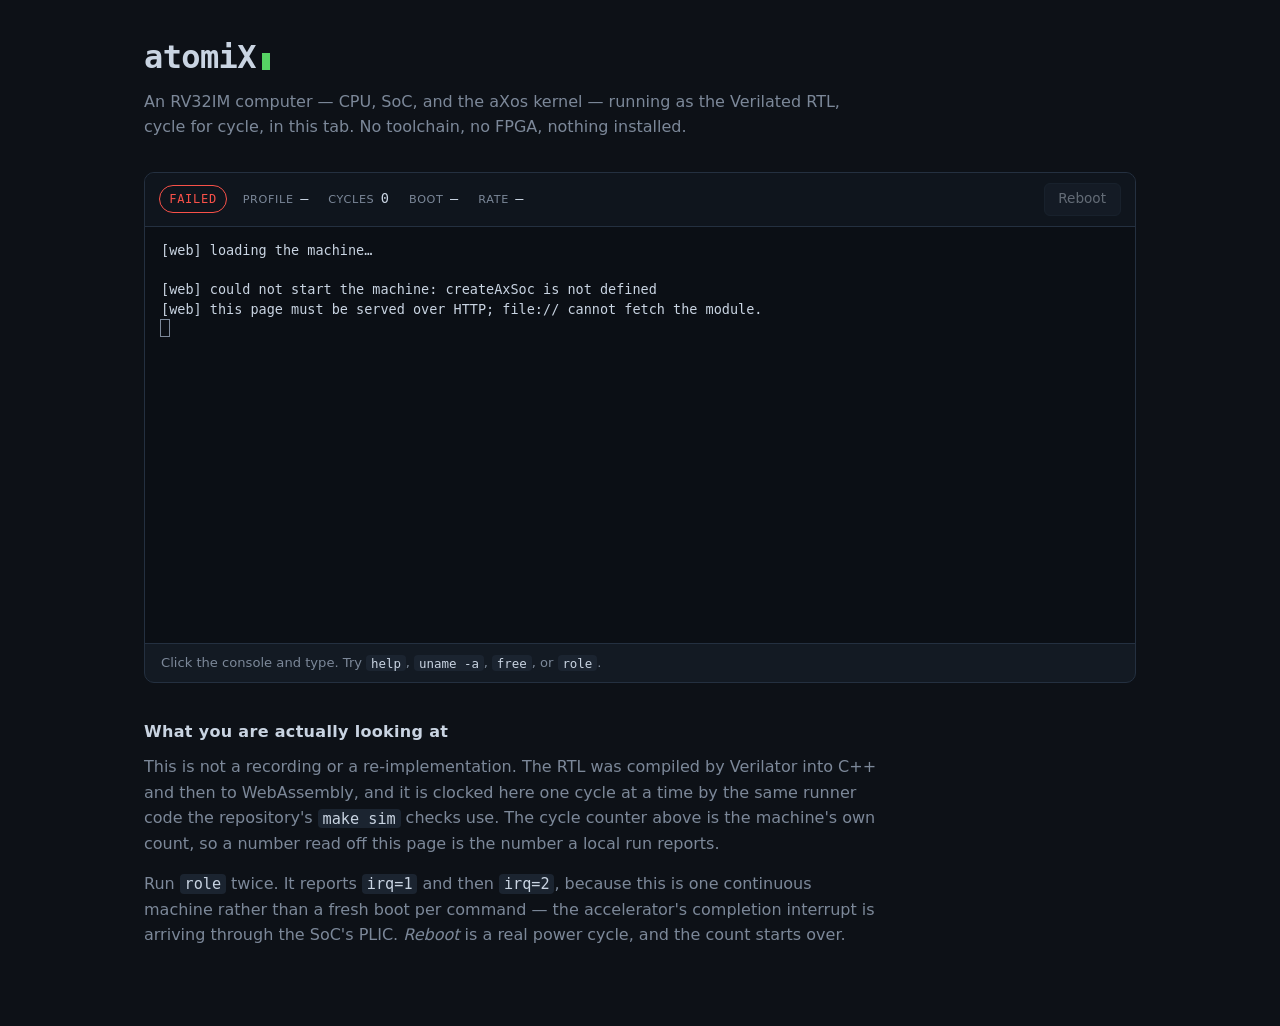
==== sim/web/public/index.html @ 8b8e78f3 "feat(web): add HTML and CSS for atomiX web interface - Introduced index.html for the web interface, " ====
<!doctype html>
<html lang="en">
<head>
<meta charset="utf-8">
<meta name="viewport" content="width=device-width, initial-scale=1">
<title>atomiX — boot the machine</title>
<link rel="stylesheet" href="style.css">
</head>
<body>
<main class="shell">
  <header class="masthead">
    <h1>atomiX</h1>
    <p>
      An RV32IM computer — CPU, SoC, and the aXos kernel — running as the
      Verilated RTL, cycle for cycle, in this tab. No toolchain, no FPGA,
      nothing installed.
    </p>
  </header>

  <section class="machine" aria-label="Machine console">
    <div class="machine-bar">
      <span class="badge" id="state" data-state="loading">loading</span>
      <dl class="readout">
        <div><dt>profile</dt><dd id="profile">—</dd></div>
        <div><dt>cycles</dt><dd id="cycles">0</dd></div>
        <div><dt>boot</dt><dd id="boot-time">—</dd></div>
        <div><dt>rate</dt><dd id="rate">—</dd></div>
      </dl>
      <button type="button" id="reboot" disabled>Reboot</button>
    </div>

    <div class="console" id="console" tabindex="0" role="textbox"
         aria-multiline="true" aria-label="aXos console">
      <pre id="screen"></pre>
    </div>

    <p class="hint" id="hint">
      Click the console and type. Try <code>help</code>, <code>uname -a</code>,
      <code>free</code>, or <code>role</code>.
    </p>
  </section>

  <section class="notes">
    <h2>What you are actually looking at</h2>
    <p>
      This is not a recording or a re-implementation. The RTL was compiled by
      Verilator into C++ and then to WebAssembly, and it is clocked here one
      cycle at a time by the same runner code the repository's
      <code>make sim</code> checks use. The cycle counter above is the machine's
      own count, so a number read off this page is the number a local run
      reports.
    </p>
    <p>
      Run <code>role</code> twice. It reports <code>irq=1</code> and then
      <code>irq=2</code>, because this is one continuous machine rather than a
      fresh boot per command — the accelerator's completion interrupt is
      arriving through the SoC's PLIC. <em>Reboot</em> is a real power cycle,
      and the count starts over.
    </p>
    <p class="provenance" id="provenance"></p>
  </section>
</main>
<script src="axsoc.js"></script>
<script src="app.js"></script>
</body>
</html>
---- sim/web/public/style.css ----
:root {
  --bg: #0d1117;
  --panel: #131a23;
  --edge: #243040;
  --ink: #c9d4e2;
  --dim: #7c8899;
  --accent: #56d364;
  --accent-dim: #2ea043;
  --warn: #d29922;
  --mono: ui-monospace, "SF Mono", "JetBrains Mono", "DejaVu Sans Mono", monospace;
}

* { box-sizing: border-box; }

body {
  margin: 0;
  padding: 2rem 1.25rem 4rem;
  background: var(--bg);
  color: var(--ink);
  font: 16px/1.6 system-ui, -apple-system, "Segoe UI", sans-serif;
}

.shell { max-width: 62rem; margin: 0 auto; }

.masthead h1 {
  font-family: var(--mono);
  font-size: 2rem;
  letter-spacing: -0.02em;
  margin: 0 0 0.35rem;
}
.masthead h1::after {
  content: "";
  display: inline-block;
  width: 0.5rem; height: 1.1rem;
  margin-left: 0.4rem;
  vertical-align: -0.15rem;
  background: var(--accent);
}
.masthead p { margin: 0 0 2rem; color: var(--dim); max-width: 46rem; }

.machine {
  border: 1px solid var(--edge);
  border-radius: 10px;
  background: var(--panel);
  overflow: hidden;
}

.machine-bar {
  display: flex;
  align-items: center;
  gap: 1rem;
  flex-wrap: wrap;
  padding: 0.6rem 0.9rem;
  border-bottom: 1px solid var(--edge);
  background: #0f151d;
}

.badge {
  font-family: var(--mono);
  font-size: 0.75rem;
  text-transform: uppercase;
  letter-spacing: 0.06em;
  padding: 0.2rem 0.55rem;
  border-radius: 999px;
  border: 1px solid var(--edge);
  color: var(--dim);
  white-space: nowrap;
}
.badge[data-state="running"] { color: var(--accent); border-color: var(--accent-dim); }
/* Parked in WFI: the machine is up, just not executing. Distinct from both
   "running" and "halted", because it is neither. */
.badge[data-state="idle"] { color: #58a6ff; border-color: #1f6feb; }
.badge[data-state="halted"]  { color: var(--warn); border-color: var(--warn); }
.badge[data-state="failed"]  { color: #f85149; border-color: #f85149; }

.readout {
  display: flex;
  gap: 1.25rem;
  flex-wrap: wrap;
  margin: 0;
  flex: 1 1 auto;
}
.readout div { display: flex; gap: 0.4rem; align-items: baseline; }
.readout dt {
  font-size: 0.7rem;
  text-transform: uppercase;
  letter-spacing: 0.06em;
  color: var(--dim);
}
.readout dd {
  margin: 0;
  font-family: var(--mono);
  font-size: 0.85rem;
  font-variant-numeric: tabular-nums;
}

button {
  font: inherit;
  font-size: 0.85rem;
  padding: 0.3rem 0.85rem;
  border-radius: 6px;
  border: 1px solid var(--edge);
  background: #1b2430;
  color: var(--ink);
  cursor: pointer;
}
button:hover:not(:disabled) { border-color: var(--accent-dim); color: var(--accent); }
button:disabled { opacity: 0.45; cursor: default; }

.console {
  height: 26rem;
  overflow-y: auto;
  padding: 0.9rem 1rem;
  background: #0b0f15;
  cursor: text;
}
.console:focus { outline: 1px solid var(--accent-dim); outline-offset: -1px; }

#screen {
  margin: 0;
  font-family: var(--mono);
  font-size: 13.5px;
  line-height: 1.45;
  white-space: pre-wrap;
  word-break: break-word;
  color: var(--ink);
}

.cursor { background: var(--accent); color: #0b0f15; }
.console:not(:focus) .cursor { background: none; outline: 1px solid var(--dim); color: inherit; }

.hint {
  margin: 0;
  padding: 0.55rem 1rem;
  border-top: 1px solid var(--edge);
  font-size: 0.82rem;
  color: var(--dim);
}
.hint code, .notes code {
  font-family: var(--mono);
  font-size: 0.95em;
  color: var(--ink);
  background: #1b2430;
  padding: 0.05rem 0.3rem;
  border-radius: 4px;
}

.notes { margin-top: 2.25rem; max-width: 46rem; }
.notes h2 { font-size: 1rem; letter-spacing: 0.02em; margin: 0 0 0.6rem; }
.notes p { color: var(--dim); margin: 0 0 0.9rem; }
.provenance { font-family: var(--mono); font-size: 0.75rem; }

@media (prefers-reduced-motion: no-preference) {
  .console:focus .cursor { animation: blink 1.1s steps(1, end) infinite; }
  @keyframes blink { 50% { background: none; color: inherit; } }
}
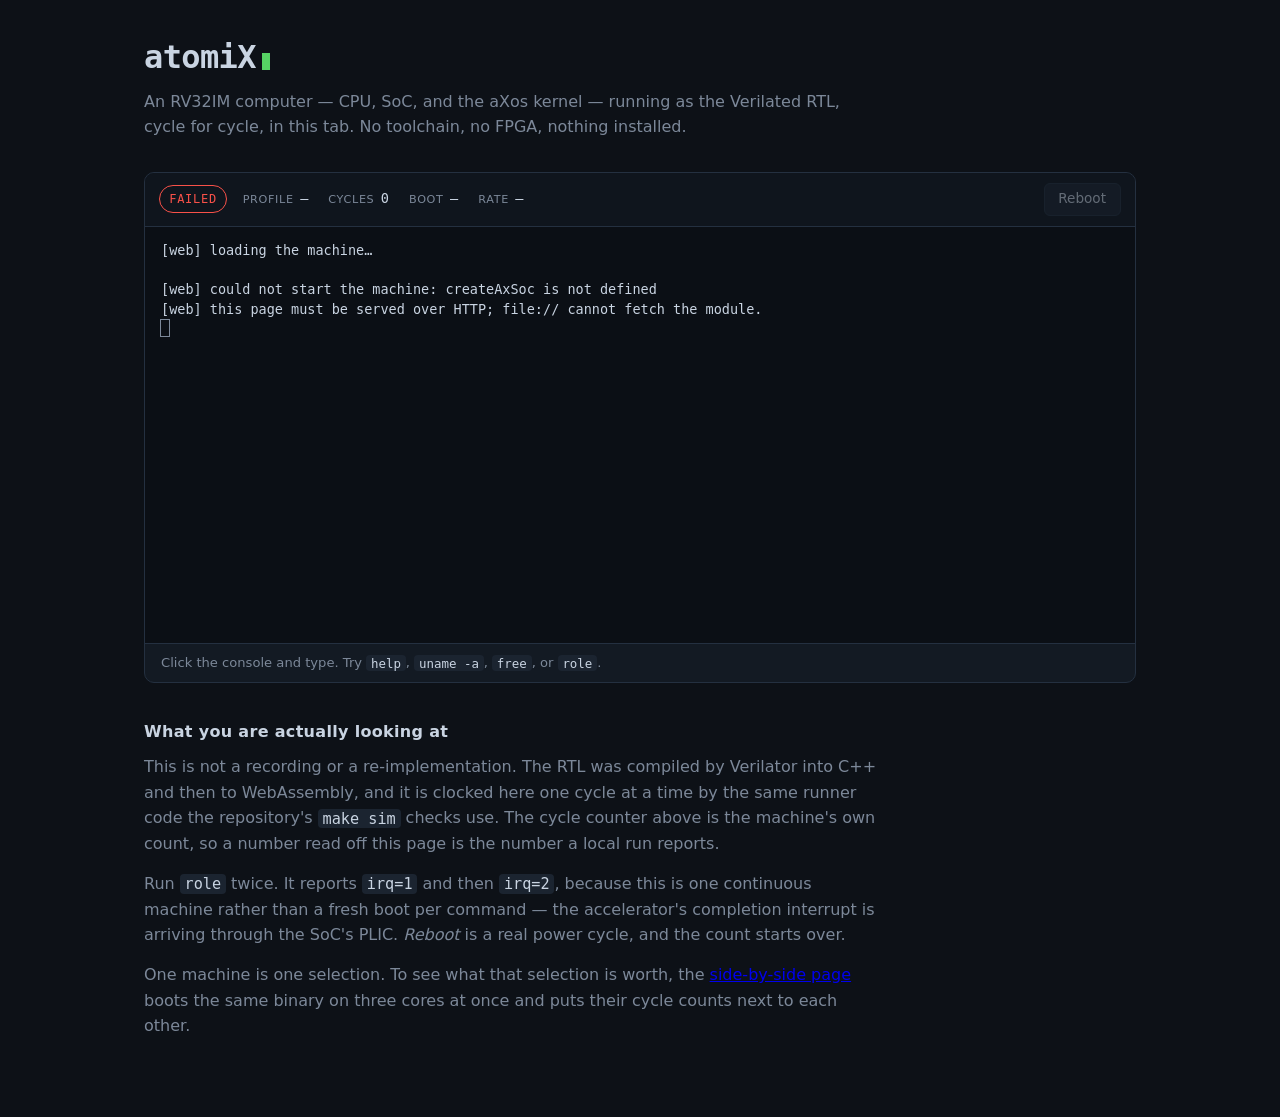
==== commit 08066fac: "Boot the same binary on three cores, side by side One machine in a tab shows that a selection boots." ====
--- a/sim/web/public/index.html
+++ b/sim/web/public/index.html
@@ -31,7 +31,7 @@
 
     <div class="console" id="console" tabindex="0" role="textbox"
          aria-multiline="true" aria-label="aXos console">
-      <pre id="screen"></pre>
+      <pre class="screen" id="screen"></pre>
     </div>
 
     <p class="hint" id="hint">
@@ -58,8 +58,14 @@
       and the count starts over.
     </p>
     <p class="provenance" id="provenance"></p>
+    <p>
+      One machine is one selection. To see what that selection is worth, the
+      <a href="compare.html">side-by-side page</a> boots the same binary on
+      three cores at once and puts their cycle counts next to each other.
+    </p>
   </section>
 </main>
+<script src="terminal.js"></script>
 <script src="axsoc.js"></script>
 <script src="app.js"></script>
 </body>
--- a/sim/web/public/style.css
+++ b/sim/web/public/style.css
@@ -116,7 +116,7 @@
 }
 .console:focus { outline: 1px solid var(--accent-dim); outline-offset: -1px; }
 
-#screen {
+.screen {
   margin: 0;
   font-family: var(--mono);
   font-size: 13.5px;
@@ -154,3 +154,114 @@
   .console:focus .cursor { animation: blink 1.1s steps(1, end) infinite; }
   @keyframes blink { 50% { background: none; color: inherit; } }
 }
+
+/* --- Machines side by side -------------------------------------------------
+   Three consoles at once need width the single-machine page does not, and a
+   console short enough that all three fit on one screen -- the whole point is
+   seeing them next to each other rather than scrolling between them. */
+.shell.wide { max-width: 84rem; }
+
+.race-bar {
+  display: flex;
+  align-items: center;
+  gap: 1rem;
+  flex-wrap: wrap;
+  margin-bottom: 1.25rem;
+}
+.race-note {
+  margin: 0;
+  flex: 1 1 24rem;
+  font-size: 0.82rem;
+  color: var(--dim);
+}
+.badge[data-state="done"] { color: var(--accent); border-color: var(--accent-dim); }
+
+.machines {
+  display: grid;
+  grid-template-columns: repeat(auto-fit, minmax(20rem, 1fr));
+  gap: 1rem;
+}
+/* The consoles are the thing being scanned across, so they are what has to
+   line up: identical height, at an identical offset, in every pane. The cores
+   do not have the same number of capabilities, so that list goes *below* the
+   console and is pushed to the bottom of the card, where a card-to-card
+   difference in its height costs the comparison nothing. */
+.machine-card { display: flex; flex-direction: column; }
+.machine-card .console { height: 14rem; cursor: default; flex: 0 0 auto; }
+.machine-card .screen { font-size: 12.5px; }
+.machine-card .capabilities { margin-top: auto; padding-top: 0.6rem; }
+/* No cursor: these panes take no input, and a blinking one would invite it. */
+.machine-card .console:not(:focus) .cursor,
+.machine-card .cursor { background: none; outline: none; color: inherit; }
+
+.core-title {
+  margin: 0;
+  min-height: 3.2rem;
+  padding: 0.5rem 0.9rem 0.25rem;
+  font-size: 0.82rem;
+  color: var(--dim);
+}
+.capabilities {
+  display: flex;
+  flex-wrap: wrap;
+  gap: 0.3rem;
+  margin: 0;
+  padding: 0 0.9rem 0.6rem;
+  list-style: none;
+}
+/* Two rows' worth, always. The cores do not have the same number of
+   capabilities, and a comparison whose panes start at different heights is one
+   the reader cannot scan across -- which is the only thing this layout is
+   for. */
+.capabilities { align-content: start; }
+.capabilities li {
+  font-family: var(--mono);
+  font-size: 0.68rem;
+  color: var(--dim);
+  border: 1px solid var(--edge);
+  border-radius: 4px;
+  padding: 0.05rem 0.35rem;
+}
+
+.results { margin-top: 2rem; }
+.results h2 { font-size: 1rem; margin: 0 0 0.6rem; }
+
+.scoreboard {
+  width: 100%;
+  border-collapse: collapse;
+  font-size: 0.85rem;
+}
+.scoreboard th {
+  text-align: left;
+  font-size: 0.7rem;
+  text-transform: uppercase;
+  letter-spacing: 0.06em;
+  color: var(--dim);
+  font-weight: 500;
+  padding: 0.35rem 0.6rem;
+  border-bottom: 1px solid var(--edge);
+}
+.scoreboard td {
+  padding: 0.45rem 0.6rem;
+  border-bottom: 1px solid var(--edge);
+  font-family: var(--mono);
+  vertical-align: middle;
+}
+.scoreboard .numeric {
+  position: relative;
+  text-align: right;
+  font-variant-numeric: tabular-nums;
+}
+/* The bar is drawn behind the number rather than beside it, so the figure
+   stays the thing being read and the length is only a second way to see it. */
+.scoreboard .bar {
+  position: absolute;
+  left: 0; top: 0.35rem; bottom: 0.35rem;
+  background: var(--accent-dim);
+  opacity: 0.22;
+  border-radius: 3px;
+}
+.scoreboard .numeric span:last-child { position: relative; }
+
+.verdict { margin: 0.9rem 0 0; color: var(--dim); font-size: 0.9rem; max-width: 52rem; }
+.verdict.bad { color: #f85149; }
